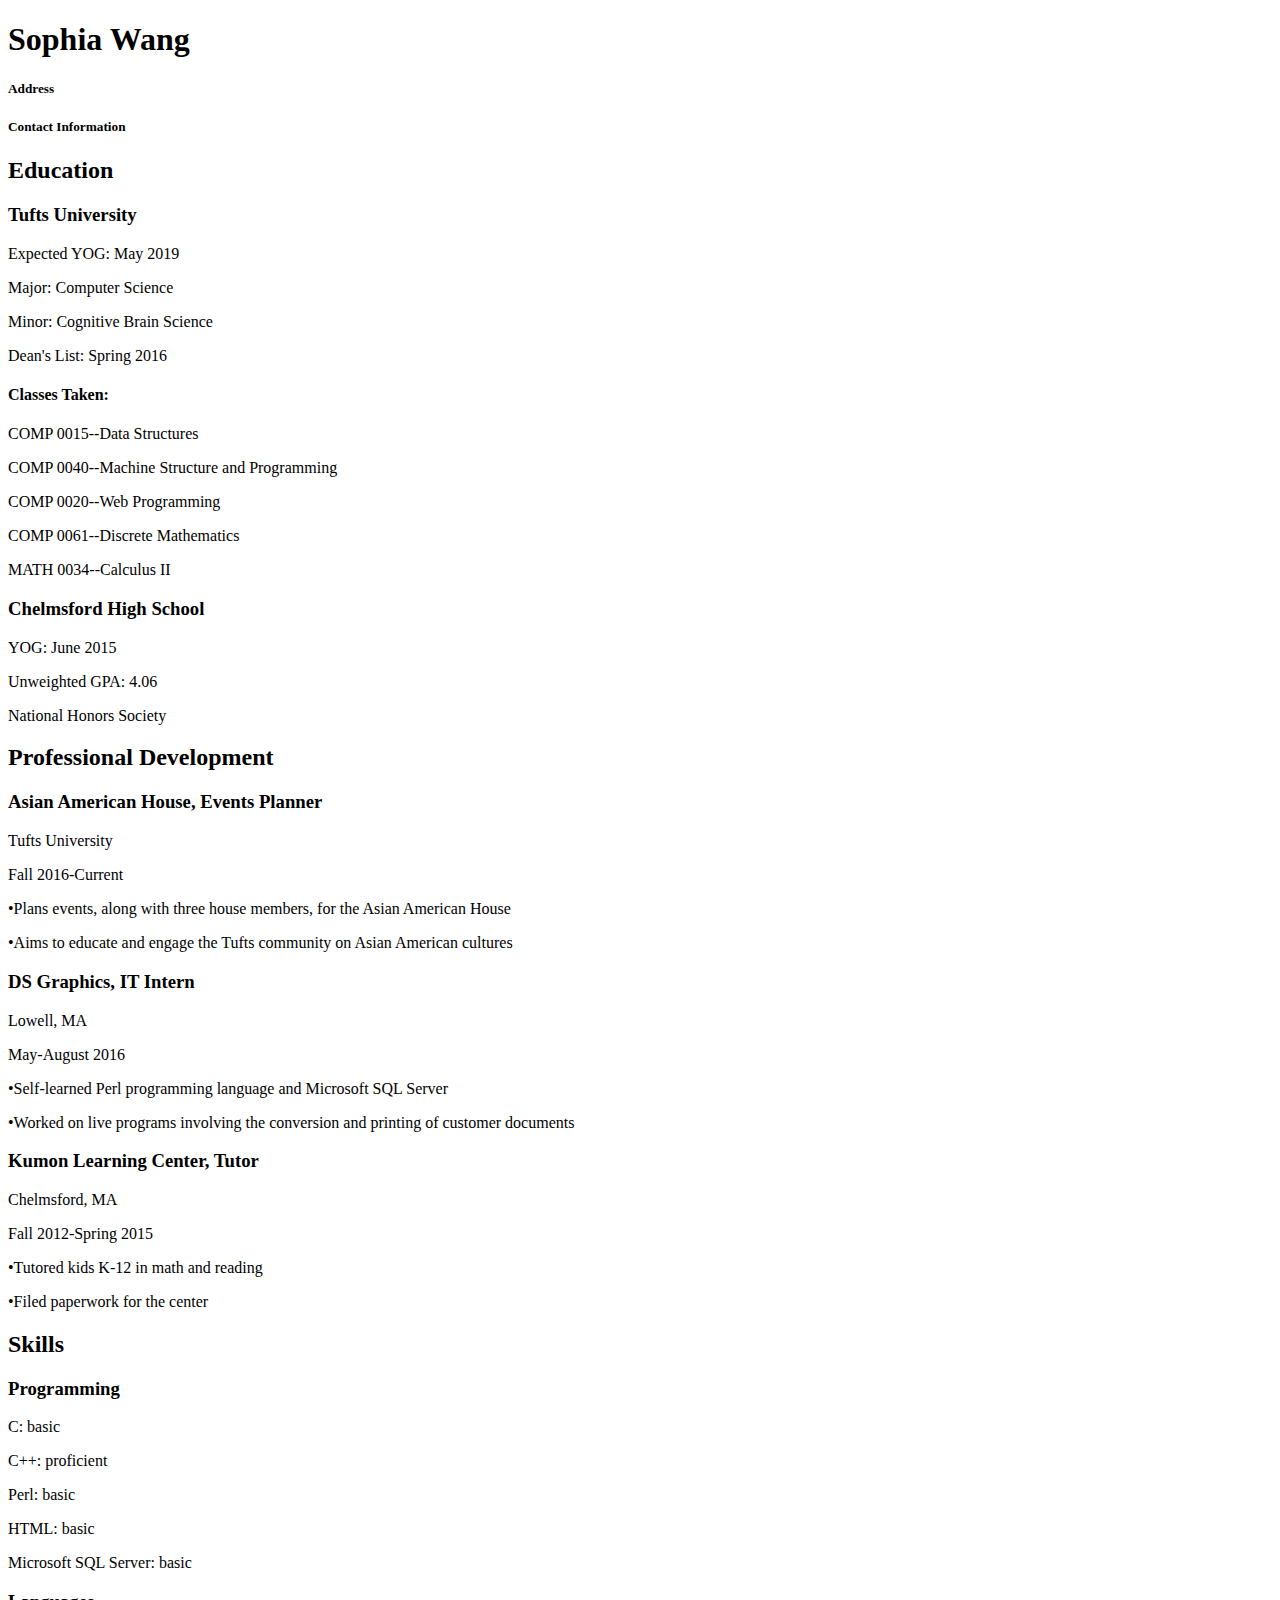
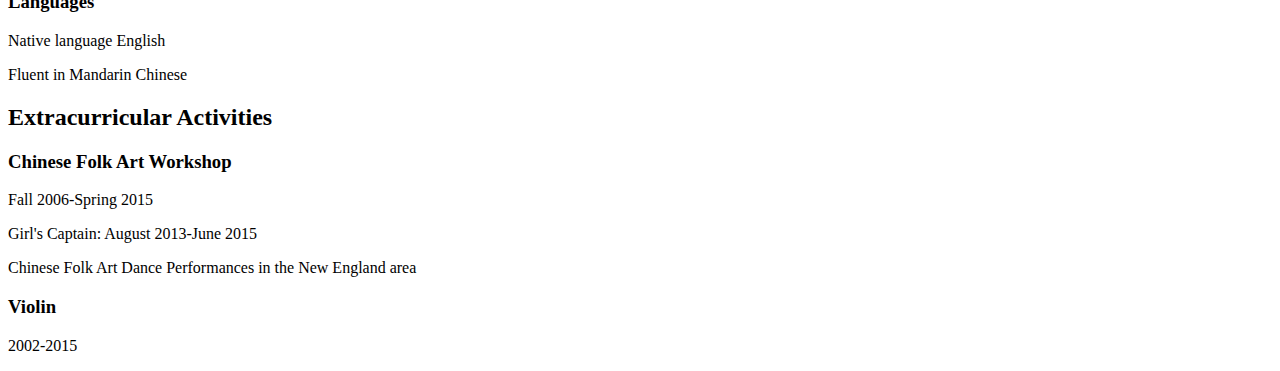
==== resume.html @ 12cf270e "added resumt.html" ====
<!DOCTYPE html>
<html>

<head>

  <title>Resume: Sophia Wang</title>
  <meta charset="utf-8"/>
  <link href="resume-style.css" rel="stylesheet" />

</head>

<body>

    <div class="aside">
    <h1>Sophia Wang</h1>
        <h5>Address</h5>
        <h5>Contact Information</h5>
    </div>
	<div class="main-content">
        <h2>Education</h2>
            <h3>Tufts University</h3>
                <p>Expected YOG: May 2019</p>
                <p>Major: Computer Science</p>
                <p>Minor: Cognitive Brain Science</p>
                <p>Dean's List: Spring 2016</p>
                <h4>Classes Taken:</h4>
                    <p>COMP 0015--Data Structures</p>
                    <p>COMP 0040--Machine Structure and Programming</p>
                    <p>COMP 0020--Web Programming</p>
                    <p>COMP 0061--Discrete Mathematics</p>
                    <p>MATH 0034--Calculus II</p>
            <h3>Chelmsford High School</h3>
                <p>YOG: June 2015</p>
                <p>Unweighted GPA: 4.06</p>
                <p>National Honors Society</p>
        <h2>Professional Development</h2>
            <h3>Asian American House, Events Planner</h3>
	        <p>Tufts University</p>
                <p>Fall 2016-Current</p>
                <p>•Plans events, along with three house members, for the Asian American House</p>
                <p>•Aims to educate and engage the Tufts community on Asian American cultures</p>
            <h3>DS Graphics, IT Intern</h3>
                <p>Lowell, MA</p>
                <p>May-August 2016</p>
                <p>•Self-learned Perl programming language and Microsoft SQL Server</p>
                <p>•Worked on live programs involving the conversion and printing of customer documents</p>
            <h3>Kumon Learning Center, Tutor</h3>
	        <p>Chelmsford, MA</p>
                <p>Fall 2012-Spring 2015</p>
                <p>•Tutored kids K-12 in math and reading</p>
                <p>•Filed paperwork for the center</p>
        <h2>Skills</h2>
            <h3>Programming</h3>
                <p>C: basic</p>
                <p>C++: proficient</p>
                <p>Perl: basic</p>
                <p>HTML: basic</p>
                <p>Microsoft SQL Server: basic</p>
            <h3>Languages</h3>
                <p>Native language English</p>
                <p>Fluent in Mandarin Chinese</p>
        <h2>Extracurricular Activities</h2>
            <h3>Chinese Folk Art Workshop</h3>
                <p>Fall 2006-Spring 2015</p>
                <p>Girl's Captain: August 2013-June 2015</p> 
                <p>Chinese Folk Art Dance Performances in the New England area</p>
            <h3>Violin</h3>
                <p>2002-2015</p>
        </div>    
</body>

</html>
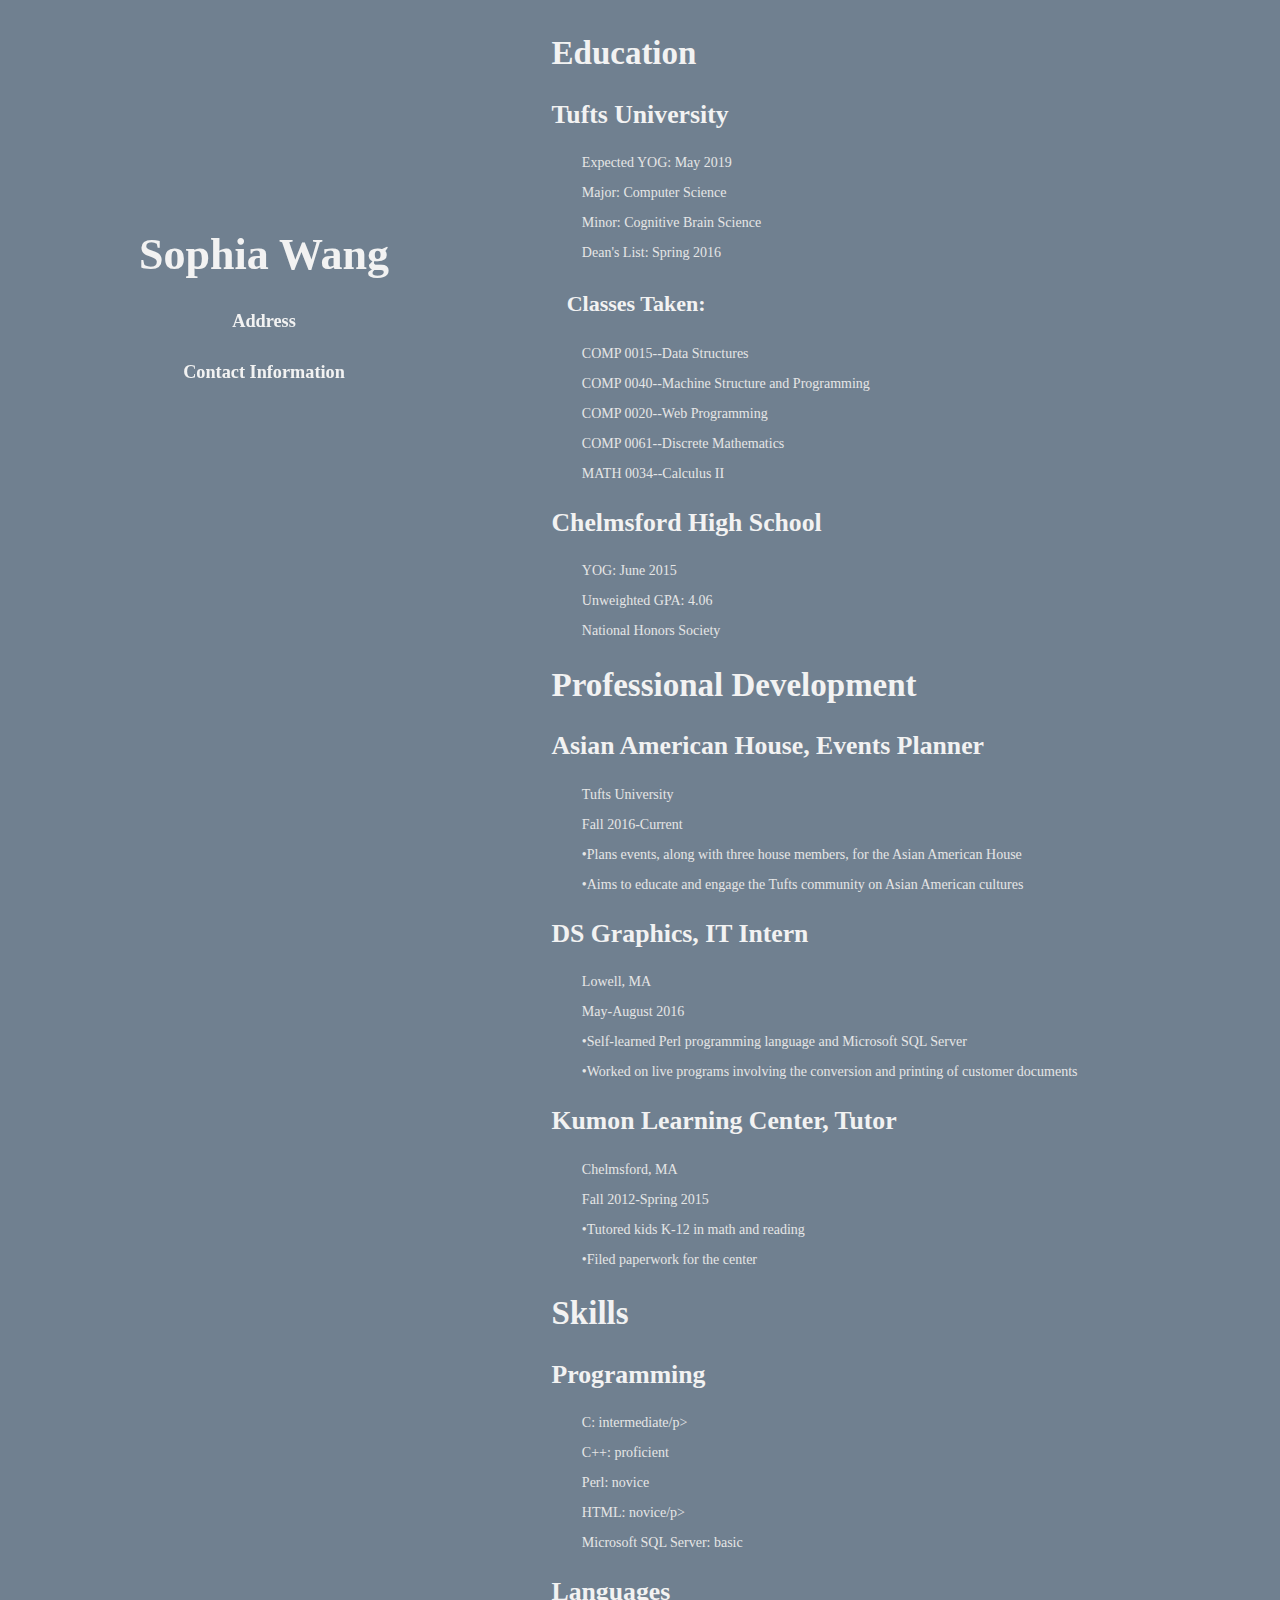
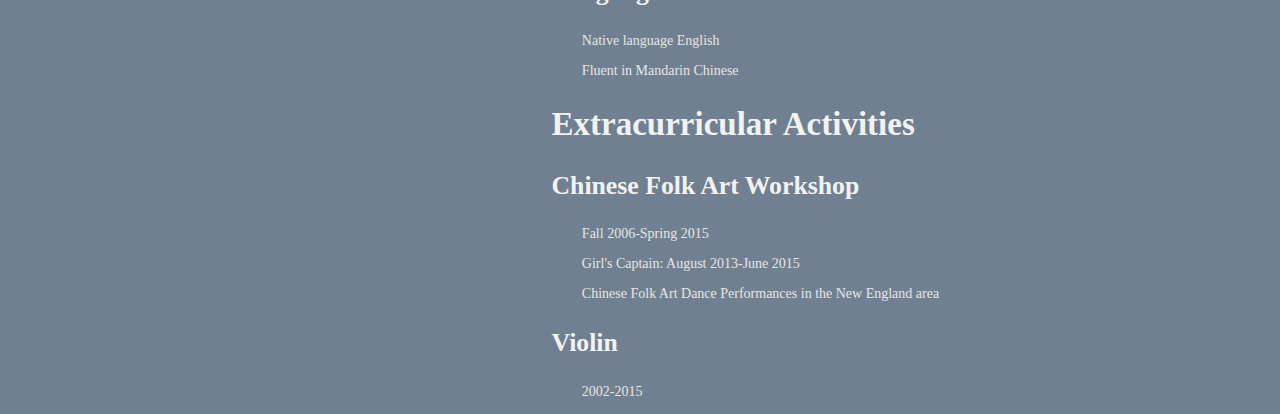
==== commit dd771c40: "updated resume" ====
--- a/resume.html
+++ b/resume.html
@@ -51,10 +51,10 @@
                 <p>•Filed paperwork for the center</p>
         <h2>Skills</h2>
             <h3>Programming</h3>
-                <p>C: basic</p>
+                <p>C: intermediate/p>
                 <p>C++: proficient</p>
-                <p>Perl: basic</p>
-                <p>HTML: basic</p>
+                <p>Perl: novice</p>
+                <p>HTML: novice/p>
                 <p>Microsoft SQL Server: basic</p>
             <h3>Languages</h3>
                 <p>Native language English</p>
--- a/resume-style.css
+++ b/resume-style.css
@@ -0,0 +1,51 @@
+body {
+
+    background-color: #708090;
+    font-size: 22px;
+    font-family: Copperplate;
+
+}
+
+.aside {
+       width: 40%;
+       float: left;
+       height: 100%;
+       top: 200px;
+       position: fixed;
+}
+
+.main-content {
+       width: 60%;
+       float: right;
+}
+
+h1 {
+    text-align: center;
+    color: #f2f2f2;
+}
+
+h2 {
+    margin-left: 5%;
+    color: #f2f2f2;
+}
+
+h3 {
+    margin-left: 5%;
+    color: #f2f2f2;
+}
+
+h4 {
+    margin-left: 7%;
+    color: #f2f2f2;
+}
+
+h5 {
+    text-align: center;
+    color: #f2f2f2;
+}
+
+p {
+    margin-left: 9%;
+    font-size: 14px; 
+    color: #e6e6e6;
+}